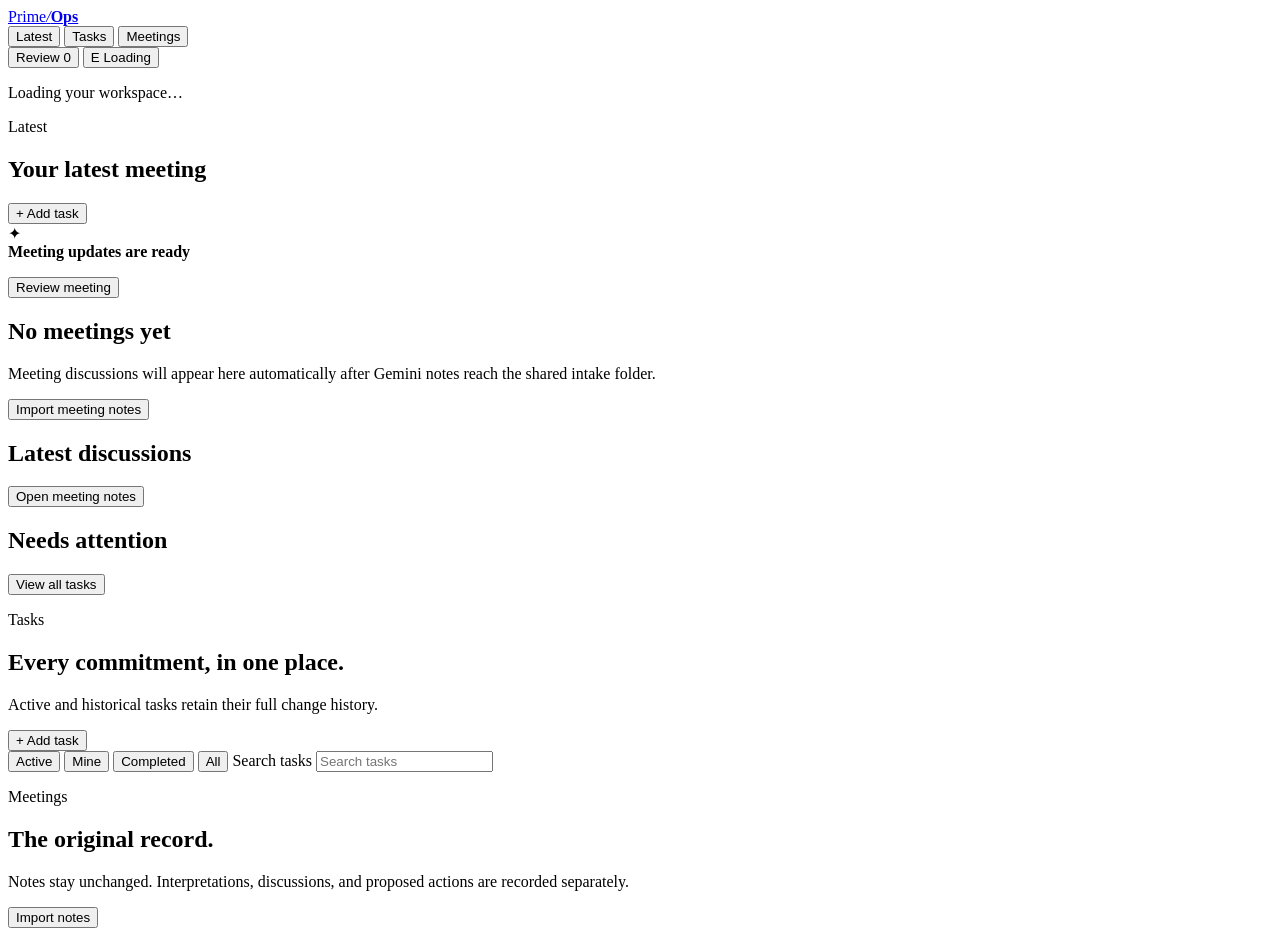
==== website/ops/index.html @ 9105594d "Build private meeting ops workspace" ====
<!doctype html>
<html lang="en">
<head>
  <meta charset="utf-8">
  <meta name="viewport" content="width=device-width, initial-scale=1">
  <meta name="robots" content="noindex, nofollow">
  <title>Prime Analytics Ops</title>
  <link rel="stylesheet" href="/fonts.css">
  <link rel="stylesheet" href="/ops.css">
  <script src="/ops.js" defer></script>
</head>
<body>
  <header class="topbar">
    <a class="brand" href="/ops" aria-label="Prime Analytics Ops">
      <span>Prime</span><i>/</i><strong>Ops</strong>
    </a>
    <nav aria-label="Workspace">
      <button class="nav-link active" type="button" data-view-link="latest">Latest</button>
      <button class="nav-link" type="button" data-view-link="tasks">Tasks</button>
      <button class="nav-link" type="button" data-view-link="meetings">Meetings</button>
    </nav>
    <div class="top-actions">
      <button class="review-link" type="button" data-action="open-review">
        Review <span id="review-count">0</span>
      </button>
      <button class="identity" type="button" data-action="identity" aria-label="Signed-in account">
        <span class="avatar" id="user-avatar">E</span>
        <span id="user-name">Loading</span>
      </button>
    </div>
  </header>

  <main>
    <div id="notice" class="notice hidden" role="status"></div>

    <section id="loading-view" class="loading-state">
      <div class="loading-mark"></div>
      <p>Loading your workspace…</p>
    </section>

    <section id="latest-view" class="view hidden" data-view="latest">
      <div class="page-heading">
        <div>
          <p class="eyebrow">Latest</p>
          <h1 id="latest-title">Your latest meeting</h1>
          <p class="page-subtitle" id="latest-date"></p>
        </div>
        <button class="primary-button" type="button" data-action="add-task">+ Add task</button>
      </div>

      <section id="review-banner" class="review-banner hidden">
        <div class="spark" aria-hidden="true">✦</div>
        <div>
          <strong id="review-banner-title">Meeting updates are ready</strong>
          <p id="review-banner-detail"></p>
        </div>
        <button class="secondary-button" type="button" data-action="open-review">Review meeting</button>
      </section>

      <div id="empty-latest" class="empty-state hidden">
        <h2>No meetings yet</h2>
        <p>Meeting discussions will appear here automatically after Gemini notes reach the shared intake folder.</p>
        <button class="secondary-button" type="button" data-action="import-meeting">Import meeting notes</button>
      </div>

      <section id="latest-content" class="hidden">
        <div class="section-heading">
          <h2>Latest discussions</h2>
          <button class="text-button" type="button" data-action="open-latest-meeting">Open meeting notes</button>
        </div>
        <div id="discussion-list" class="discussion-list"></div>

        <div class="section-heading attention-heading">
          <h2>Needs attention</h2>
          <button class="text-button" type="button" data-view-target="tasks">View all tasks</button>
        </div>
        <div id="attention-list" class="task-list"></div>
      </section>
    </section>

    <section id="tasks-view" class="view hidden" data-view="tasks">
      <div class="page-heading">
        <div>
          <p class="eyebrow">Tasks</p>
          <h1>Every commitment, in one place.</h1>
          <p class="page-subtitle">Active and historical tasks retain their full change history.</p>
        </div>
        <button class="primary-button" type="button" data-action="add-task">+ Add task</button>
      </div>
      <div class="filters" role="group" aria-label="Task filters">
        <button class="filter active" type="button" data-task-filter="active">Active</button>
        <button class="filter" type="button" data-task-filter="mine">Mine</button>
        <button class="filter" type="button" data-task-filter="completed">Completed</button>
        <button class="filter" type="button" data-task-filter="all">All</button>
        <label class="search-field">
          <span class="sr-only">Search tasks</span>
          <input id="task-search" type="search" placeholder="Search tasks">
        </label>
      </div>
      <div id="all-task-list" class="task-list task-register"></div>
    </section>

    <section id="meetings-view" class="view hidden" data-view="meetings">
      <div class="page-heading">
        <div>
          <p class="eyebrow">Meetings</p>
          <h1>The original record.</h1>
          <p class="page-subtitle">Notes stay unchanged. Interpretations, discussions, and proposed actions are recorded separately.</p>
        </div>
        <button class="secondary-button" type="button" data-action="import-meeting">Import notes</button>
      </div>
      <div id="meeting-list" class="meeting-list"></div>
    </section>
  </main>

  <dialog id="task-dialog" class="dialog task-dialog">
    <div class="dialog-header">
      <div>
        <p class="eyebrow" id="task-dialog-code">Task</p>
        <h2 id="task-dialog-title">Task details</h2>
      </div>
      <button class="icon-button" type="button" data-close-dialog aria-label="Close">×</button>
    </div>
    <div id="task-detail"></div>
  </dialog>

  <dialog id="form-dialog" class="dialog compact-dialog">
    <div class="dialog-header">
      <div>
        <p class="eyebrow">Manual entry</p>
        <h2>Add a task</h2>
      </div>
      <button class="icon-button" type="button" data-close-dialog aria-label="Close">×</button>
    </div>
    <form id="task-form" class="stacked-form">
      <label>Task title<input name="title" maxlength="240" required></label>
      <label>Description<textarea name="description" rows="3"></textarea></label>
      <div class="form-grid">
        <label>Owner<select name="owner_email" id="new-task-owner"></select></label>
        <label>Status
          <select name="status">
            <option value="open">Open</option>
            <option value="in_progress">In progress</option>
            <option value="waiting">Waiting</option>
            <option value="completed">Completed</option>
          </select>
        </label>
        <label>Due date<input name="due_at" type="date"></label>
        <label>Review date<input name="review_at" type="date"></label>
      </div>
      <div class="dialog-actions">
        <button class="text-button" type="button" data-close-dialog>Cancel</button>
        <button class="primary-button" type="submit">Add task</button>
      </div>
    </form>
  </dialog>

  <dialog id="meeting-dialog" class="dialog meeting-dialog">
    <div class="dialog-header">
      <div>
        <p class="eyebrow" id="meeting-dialog-date">Meeting</p>
        <h2 id="meeting-dialog-title">Meeting notes</h2>
      </div>
      <button class="icon-button" type="button" data-close-dialog aria-label="Close">×</button>
    </div>
    <div id="meeting-detail"></div>
  </dialog>

  <dialog id="import-dialog" class="dialog compact-dialog">
    <div class="dialog-header">
      <div>
        <p class="eyebrow">Fallback intake</p>
        <h2>Import meeting notes</h2>
      </div>
      <button class="icon-button" type="button" data-close-dialog aria-label="Close">×</button>
    </div>
    <form id="meeting-form" class="stacked-form">
      <label>Meeting title<input name="title" maxlength="240" required placeholder="Eduardo & José weekly call"></label>
      <label>Date and time<input name="happened_at" type="datetime-local" required></label>
      <label>Participants<input name="participants" placeholder="Eduardo, José"></label>
      <label>Google Drive link<input name="source_url" type="url" placeholder="https://docs.google.com/..."></label>
      <label>Meeting notes<textarea name="notes" rows="12" required></textarea></label>
      <div class="dialog-actions">
        <button class="text-button" type="button" data-close-dialog>Cancel</button>
        <button class="primary-button" type="submit">Process notes</button>
      </div>
    </form>
  </dialog>

  <dialog id="review-dialog" class="dialog review-dialog">
    <div class="dialog-header">
      <div>
        <p class="eyebrow">Review inbox</p>
        <h2>Suggested task changes</h2>
        <p class="dialog-subtitle">Approve only the fields supported by the meeting. Manual notes are never changed.</p>
      </div>
      <button class="icon-button" type="button" data-close-dialog aria-label="Close">×</button>
    </div>
    <div id="proposal-list" class="proposal-list"></div>
  </dialog>

  <template id="task-row-template">
    <button class="task-row" type="button">
      <span class="task-check" aria-hidden="true"></span>
      <span class="task-main">
        <strong></strong>
        <small></small>
      </span>
      <span class="task-owner"></span>
      <span class="task-date"></span>
    </button>
  </template>
</body>
</html>
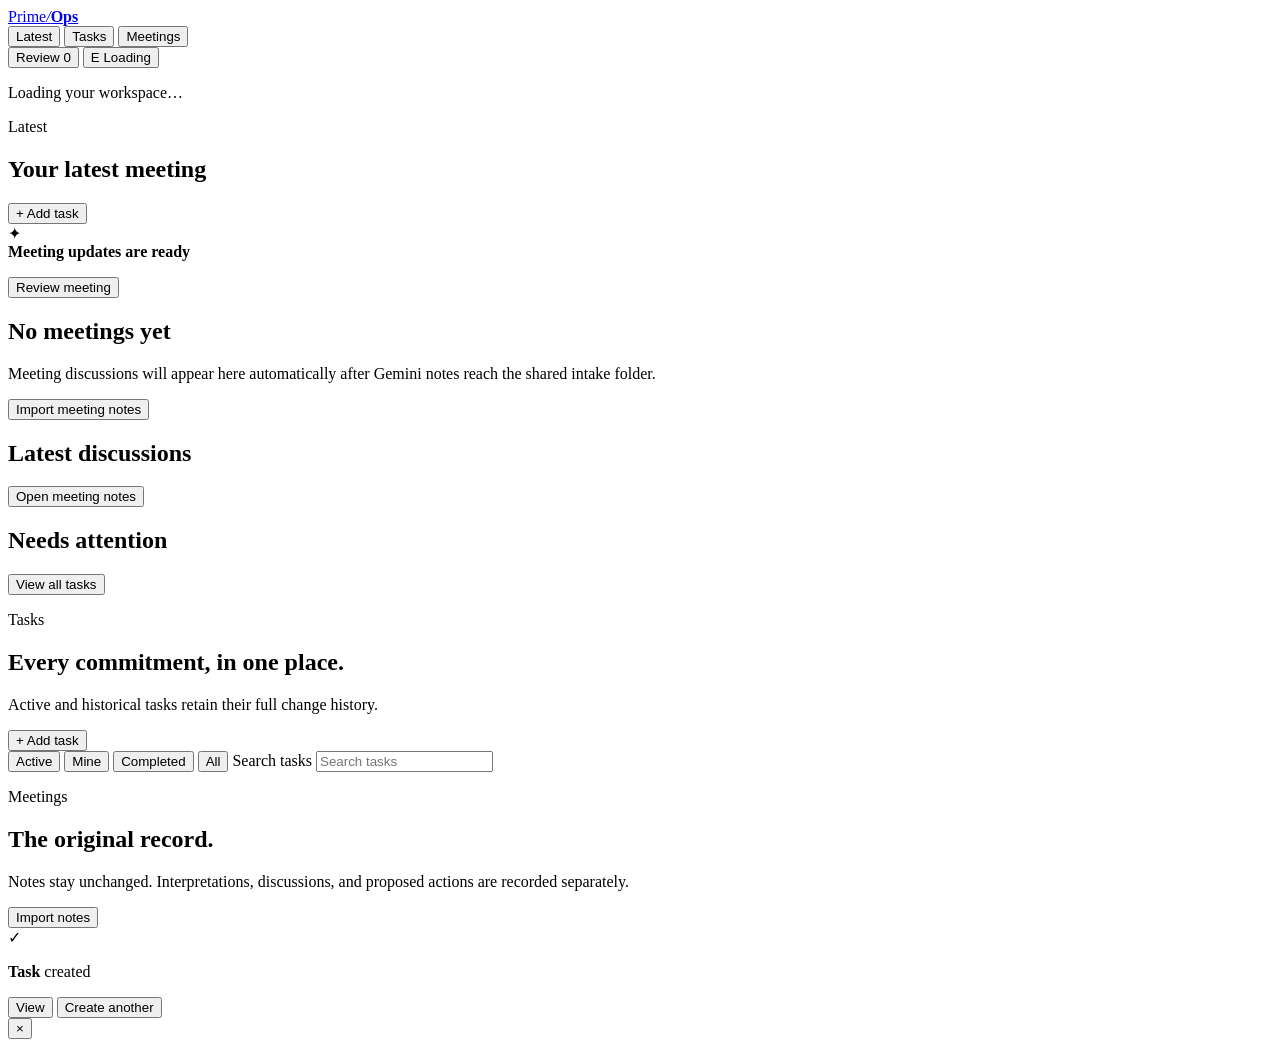
==== commit 0a55b258: "Add task creation confirmation toast" ====
--- a/website/ops/index.html
+++ b/website/ops/index.html
@@ -113,6 +113,19 @@
     </section>
   </main>
 
+  <aside id="task-created-toast" class="task-toast hidden" role="status" aria-live="polite">
+    <span class="toast-check" aria-hidden="true">✓</span>
+    <div class="toast-content">
+      <p><strong id="toast-task-code">Task</strong> created</p>
+      <span id="toast-task-title"></span>
+      <div class="toast-actions">
+        <button type="button" data-toast-action="view">View</button>
+        <button type="button" data-toast-action="create">Create another</button>
+      </div>
+    </div>
+    <button class="toast-dismiss" type="button" data-toast-action="dismiss" aria-label="Dismiss">×</button>
+  </aside>
+
   <dialog id="task-dialog" class="dialog task-dialog">
     <div class="dialog-header">
       <div>
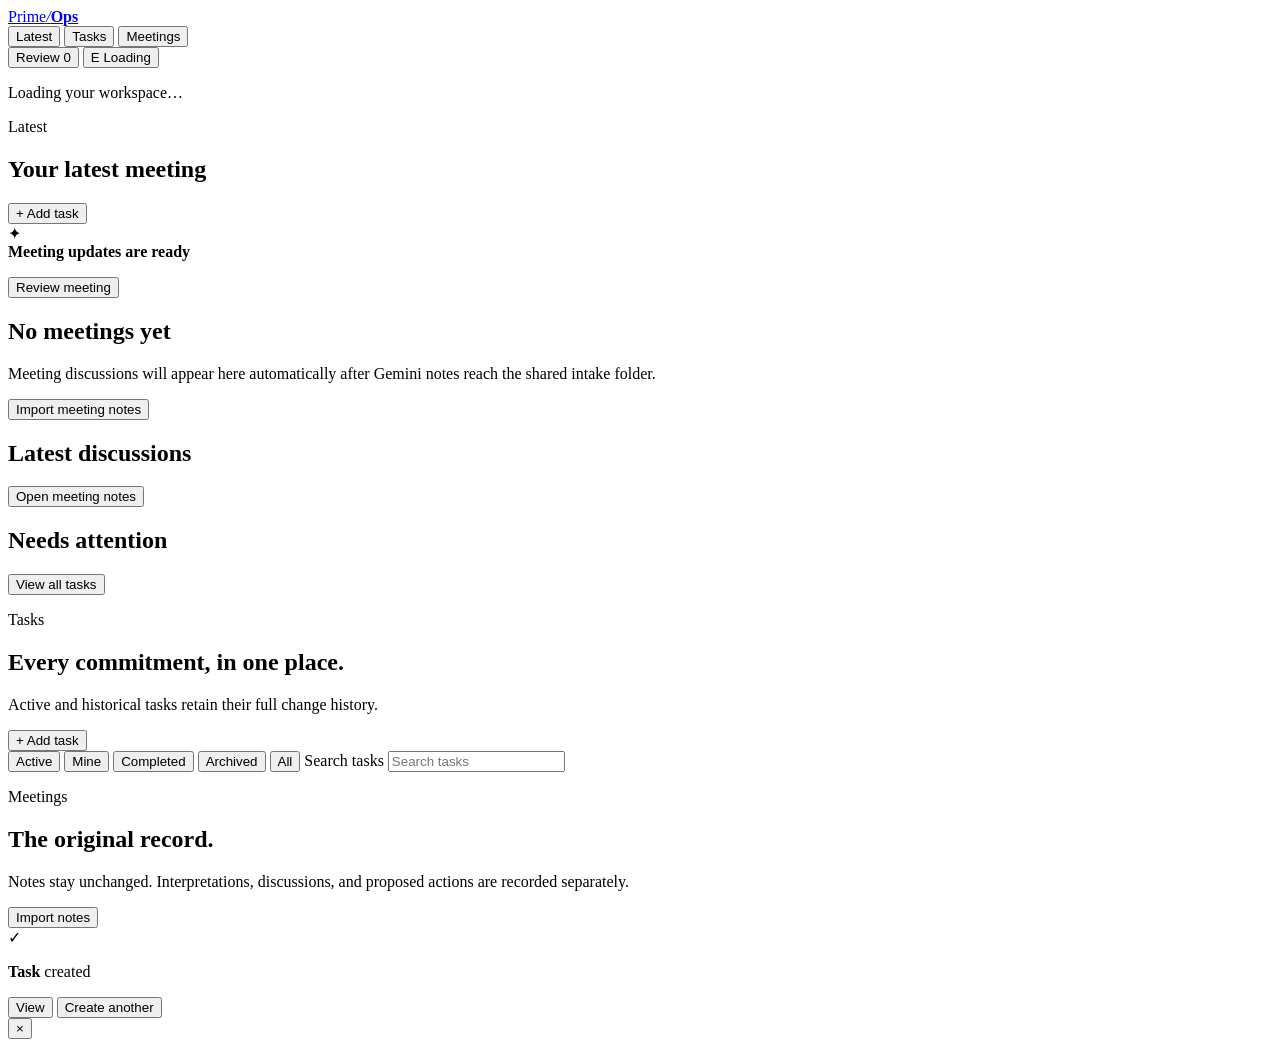
==== commit 4c676e81: "Replace task deletion with archiving" ====
--- a/website/ops/index.html
+++ b/website/ops/index.html
@@ -91,6 +91,7 @@
         <button class="filter active" type="button" data-task-filter="active">Active</button>
         <button class="filter" type="button" data-task-filter="mine">Mine</button>
         <button class="filter" type="button" data-task-filter="completed">Completed</button>
+        <button class="filter" type="button" data-task-filter="archived">Archived</button>
         <button class="filter" type="button" data-task-filter="all">All</button>
         <label class="search-field">
           <span class="sr-only">Search tasks</span>
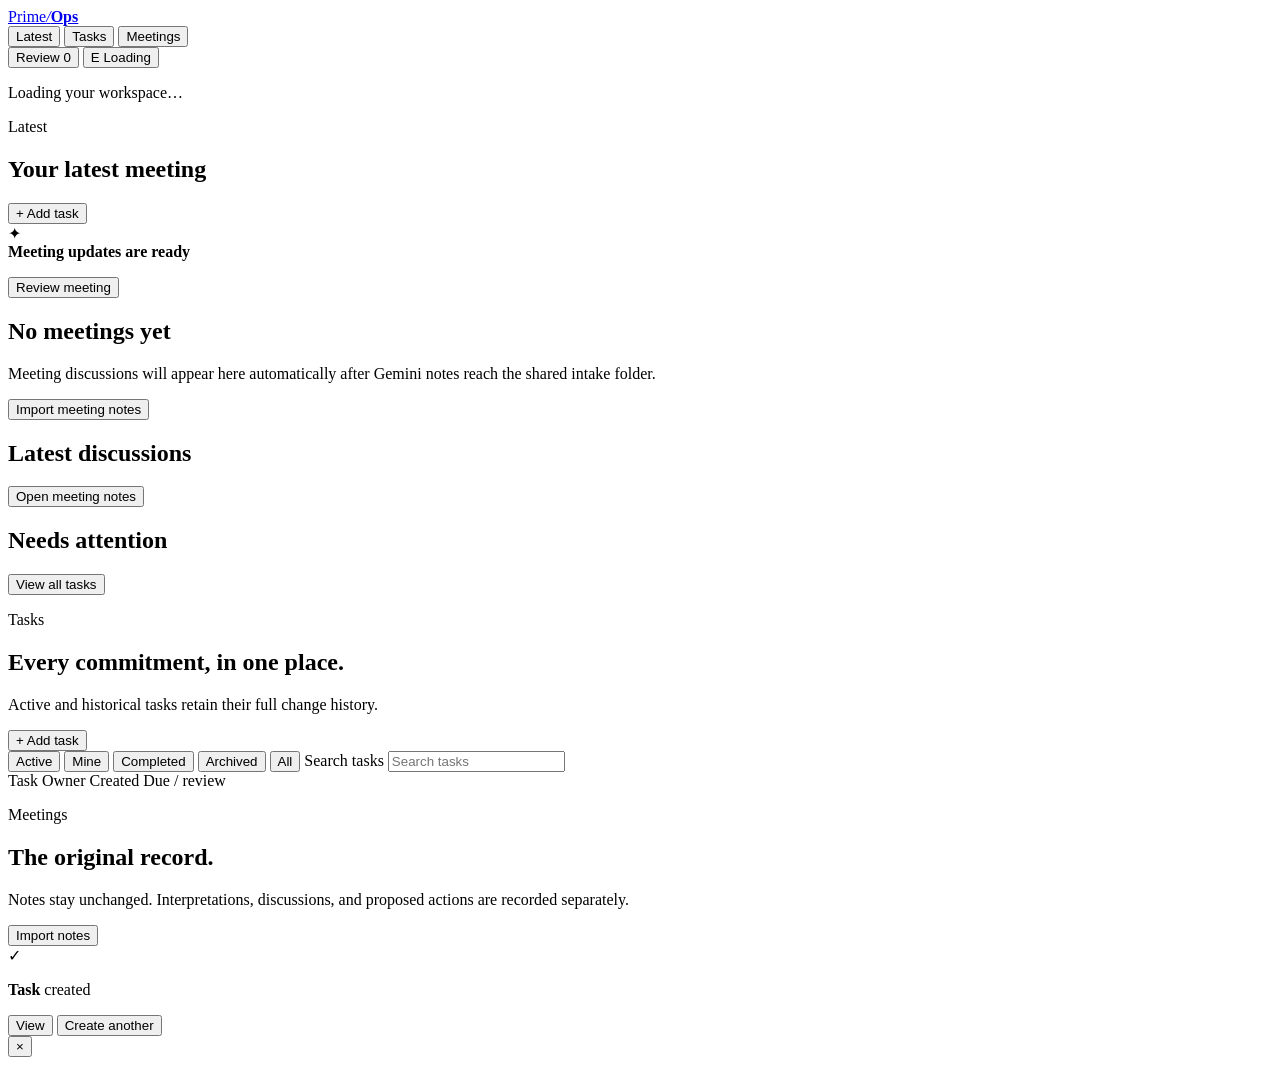
==== commit 1a27adc1: "Refine task list ordering and dialogs" ====
--- a/website/ops/index.html
+++ b/website/ops/index.html
@@ -98,6 +98,13 @@
           <input id="task-search" type="search" placeholder="Search tasks">
         </label>
       </div>
+      <div class="task-list-head" aria-hidden="true">
+        <span></span>
+        <span>Task</span>
+        <span>Owner</span>
+        <span>Created</span>
+        <span>Due / review</span>
+      </div>
       <div id="all-task-list" class="task-list task-register"></div>
     </section>
 
@@ -221,6 +228,7 @@
         <small></small>
       </span>
       <span class="task-owner"></span>
+      <time class="task-created"></time>
       <span class="task-date"></span>
     </button>
   </template>
